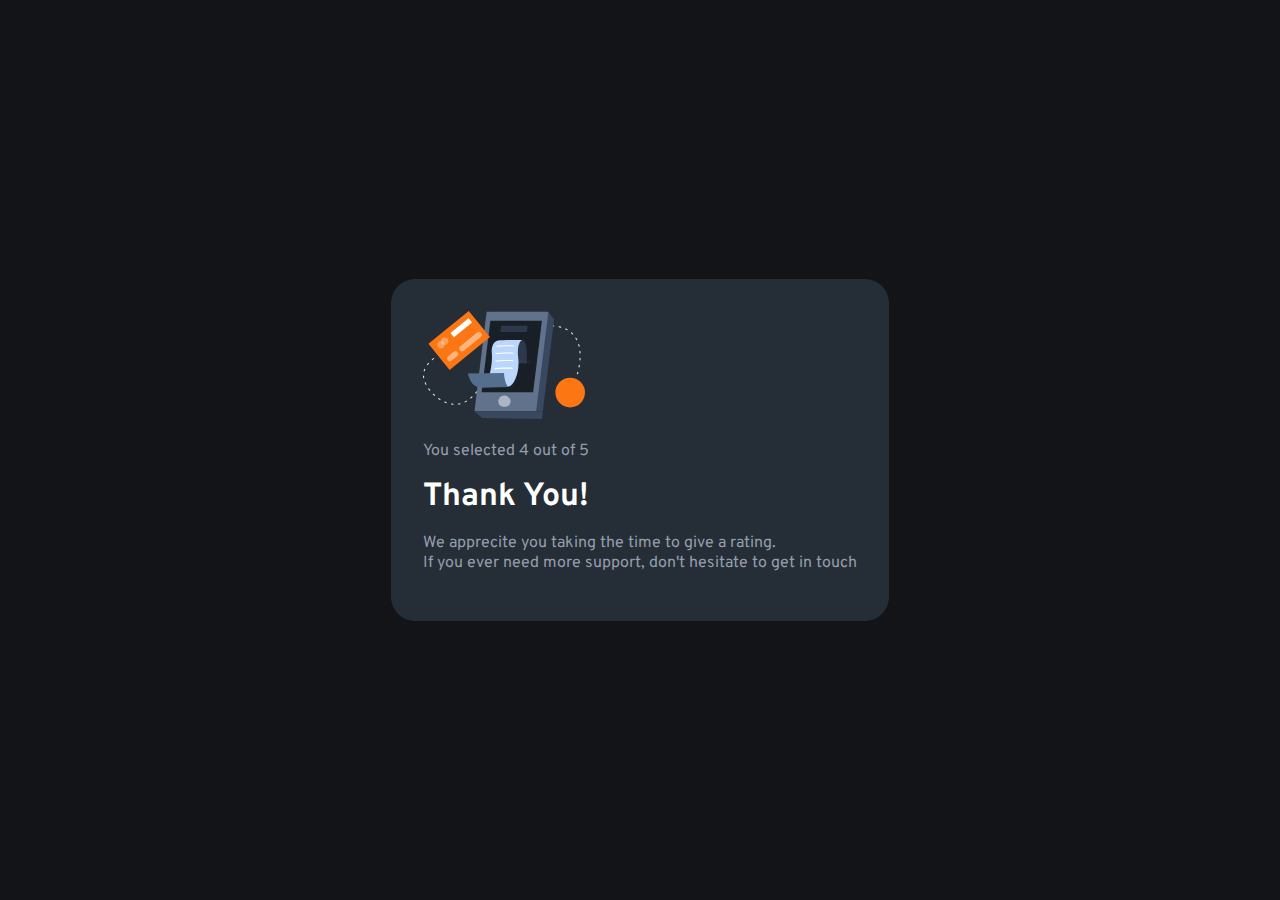
==== thank-you.html @ 7722a748 "added thank you page" ====
<!DOCTYPE html>
<html lang="en">
  <head>
    <meta charset="UTF-8" />
    <meta http-equiv="X-UA-Compatible" content="IE=edge" />
    <meta name="viewport" content="width=device-width, initial-scale=1.0" />
    <link rel="stylesheet" href="style.css" />
    <!-- google fonts link tag -->
    <link rel="preconnect" href="https://fonts.googleapis.com" />
    <link rel="preconnect" href="https://fonts.gstatic.com" crossorigin />
    <link
      href="https://fonts.googleapis.com/css2?family=Overpass:wght@400;700&display=swap"
      rel="stylesheet"
    />
    <title>Rating Component</title>
  </head>
  <body>
    <main>
      <img src="./images/illustration-thank-you.svg" alt="phone" />
      <p>You selected 4 out of 5</p>
      <h1>Thank You!</h1>
      <p>
        We apprecite you taking the time to give a rating. <br />
        If you ever need more support, don't hesitate to get in touch
      </p>
    </main>
  </body>
</html>
---- style.css ----
* {
  padding: 0;
  margin: 0;
  box-sizing: border-box;
  --main-bg: hsl(216, 12%, 8%);
  --secondary: hsl(213, 19%, 18%);
  --orange: hsl(25, 97%, 53%);
  --options: hsl(216, 12%, 54%);
  --selected: hsl(217, 12%, 63%);
  --white: hsl(0, 0%, 100%);
  font-family: "Overpass", sans-serif;
}
body {
  background-color: var(--main-bg);
  display: flex;
  justify-content: center;
  align-items: center;
  min-height: 100vh;
}

main {
  color: var(--white);
  background-color: var(--secondary);
  padding: 2rem;
  border-radius: 1.5rem;
}
h1 {
  margin: 0.5rem 0;
}
main p {
  margin: 1rem 0;
  color: var(--selected);
}
#ratings {
  display: flex;
  justify-content: space-evenly;
}
.circle {
  background-color: hsl(212, 12%, 21%);
  height: 50px;
  width: 50px;
  border-radius: 50%;
  display: flex;
  justify-content: center;
  align-items: center;
  color: var(--selected);
  margin: 1rem;
  cursor: pointer;
}
/* hover state */
.circle:hover {
  background-color: var(--orange);
  color: white;
}
svg {
  background-color: hsl(212, 12%, 21%);
  height: 50px;
  width: 50px;
  border-radius: 50%;
  padding: 1rem;
  text-align: center;
}
button {
  width: 100%;
  border: none;
  border-radius: 1rem;
  color: var(--white);
  background-color: var(--orange);
  padding: 0.5rem;
  margin-top: 1rem;
  cursor: pointer;
  transition: all 0.5s ease;
  font-size: medium;
}
/* hover state */
button:hover {
  color: var(--orange);
  background-color: var(--white);
}

.selected {
  background-color: var(--selected);
  color: white;
}
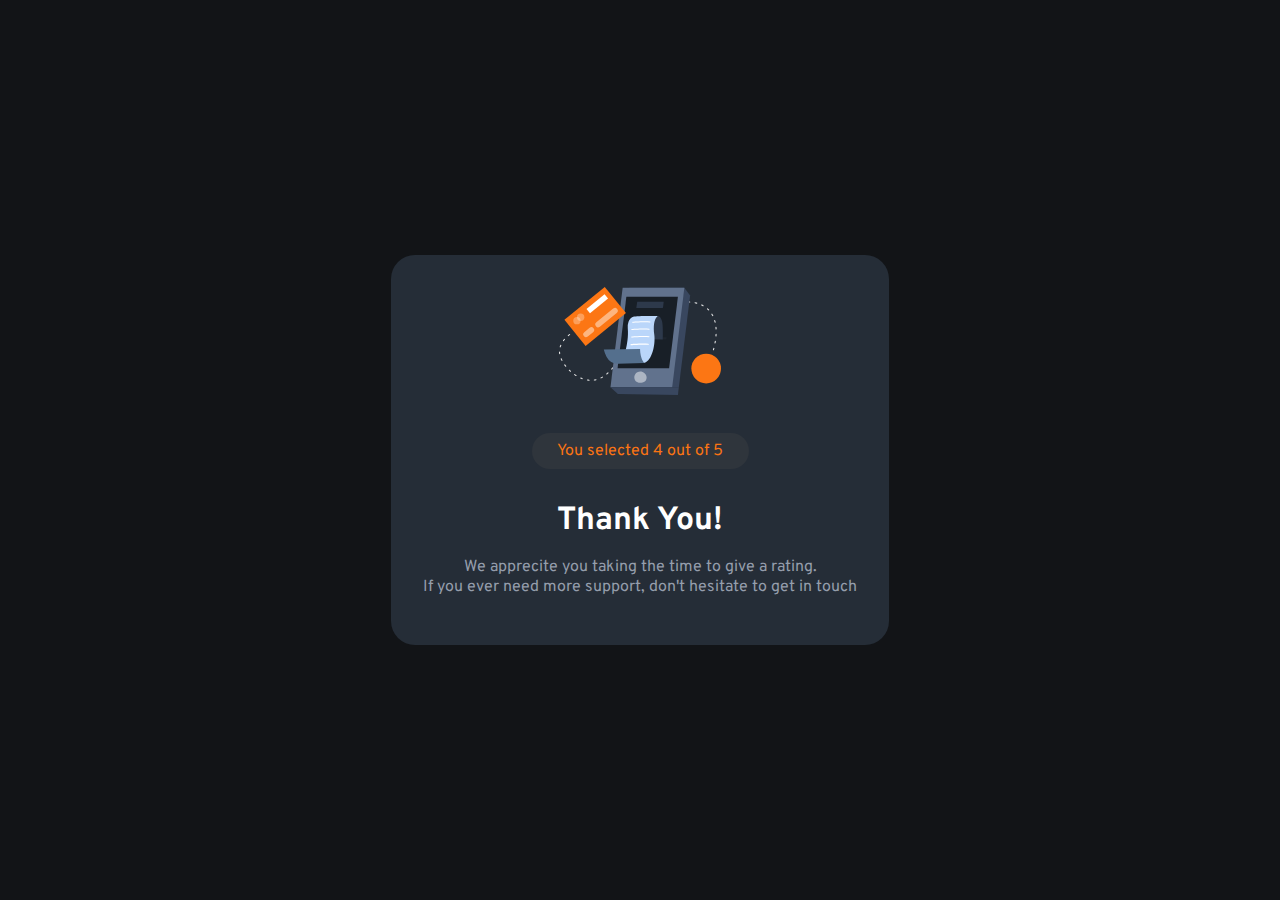
==== commit df6f38ca: "styled thank-you page" ====
--- a/thank-you.html
+++ b/thank-you.html
@@ -15,9 +15,9 @@
     <title>Rating Component</title>
   </head>
   <body>
-    <main>
+    <main class="mainArea">
       <img src="./images/illustration-thank-you.svg" alt="phone" />
-      <p>You selected 4 out of 5</p>
+      <p class="selectedMsg">You selected 4 out of 5</p>
       <h1>Thank You!</h1>
       <p>
         We apprecite you taking the time to give a rating. <br />
--- a/style.css
+++ b/style.css
@@ -82,3 +82,17 @@
   background-color: var(--selected);
   color: white;
 }
+
+.mainArea {
+  text-align: center;
+
+}
+
+.selectedMsg {
+  margin: 2rem auto;
+  background-color: hsl(212, 12%, 21%);
+  color: var(--orange);
+  padding: .5rem;
+  border-radius: 1.5rem;
+  width: 50%
+}
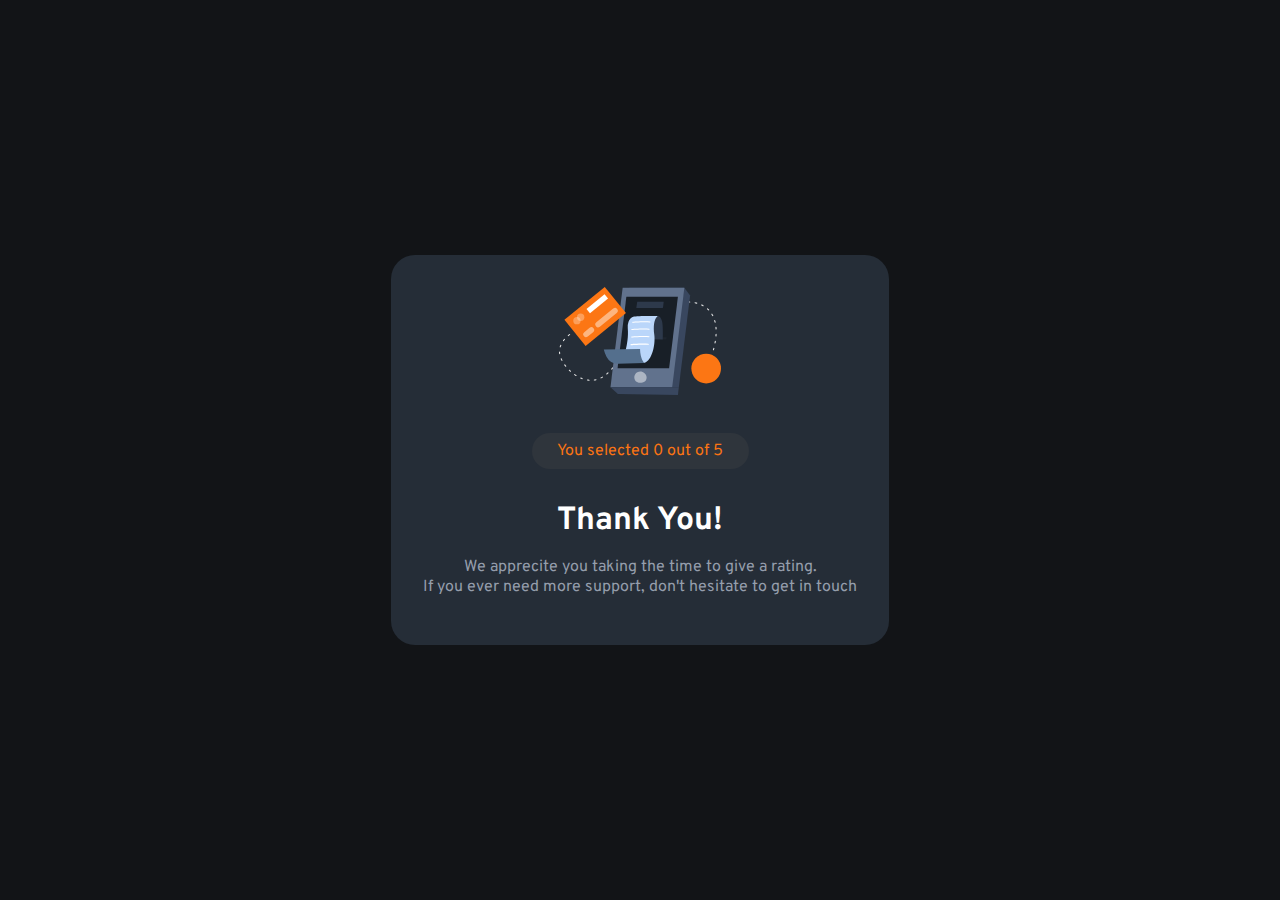
==== commit 08cf6ead: "finished final code" ====
--- a/thank-you.html
+++ b/thank-you.html
@@ -17,12 +17,13 @@
   <body>
     <main class="mainArea">
       <img src="./images/illustration-thank-you.svg" alt="phone" />
-      <p class="selectedMsg">You selected 4 out of 5</p>
+      <p class="selectedMsg">You selected <span>0</span> out of 5</p>
       <h1>Thank You!</h1>
       <p>
         We apprecite you taking the time to give a rating. <br />
         If you ever need more support, don't hesitate to get in touch
       </p>
     </main>
+    <script src="./script.js"></script>
   </body>
 </html>
